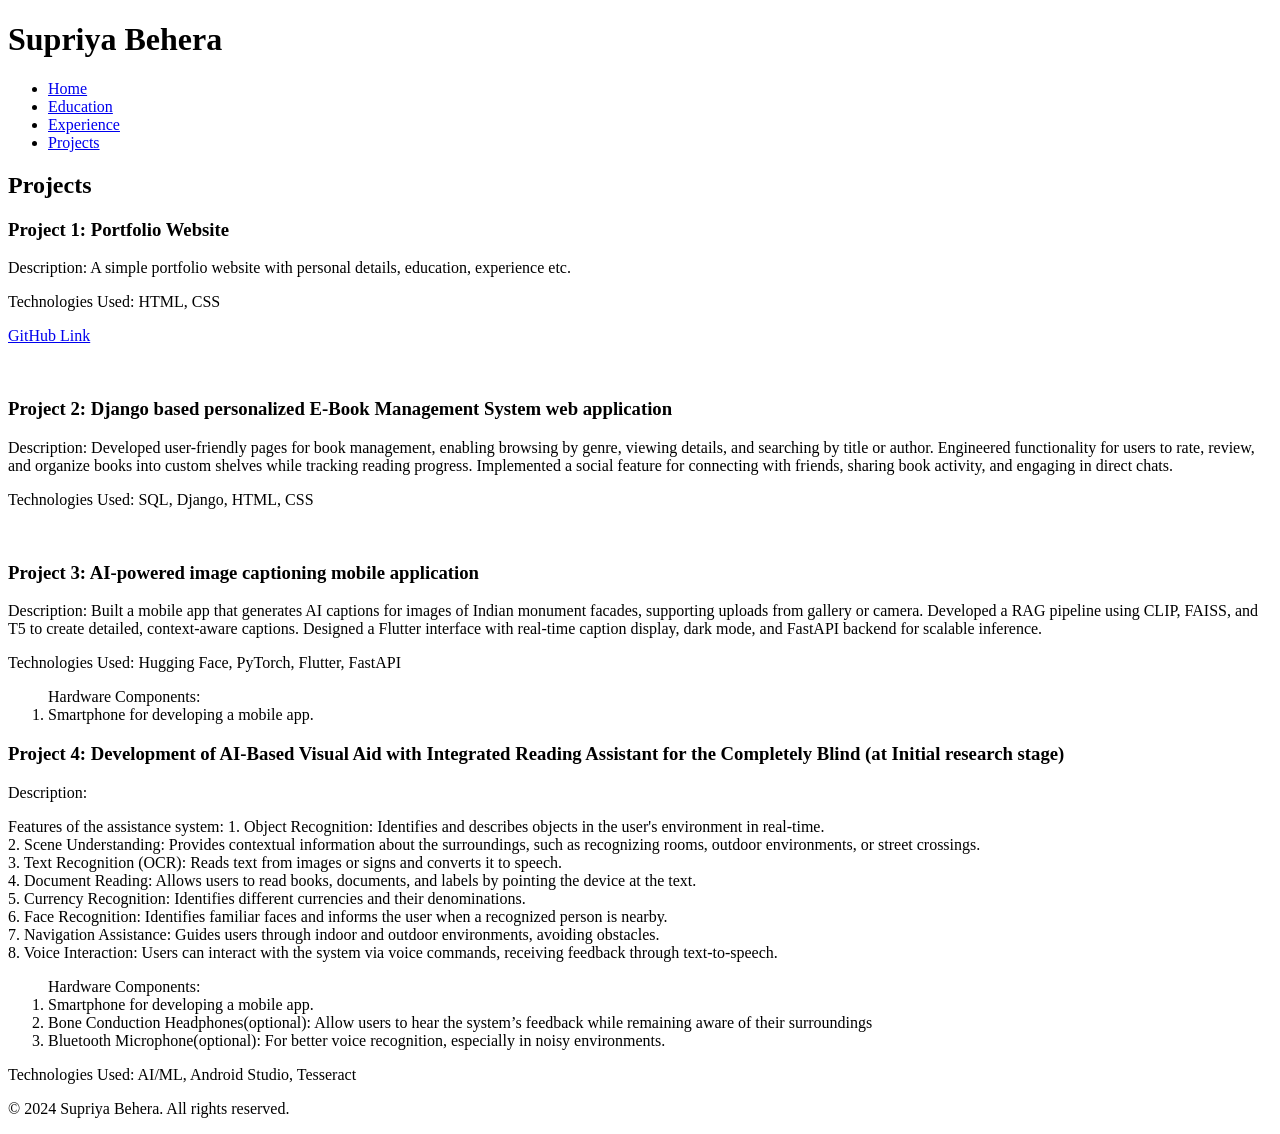
==== projects.html @ 1beefcf6 "Update projects.html" ====
<!DOCTYPE html>
<html lang="en">
<head>
    <meta charset="UTF-8">
    <meta name="viewport" content="width=device-width, initial-scale=1.0">
    <title>My Projects</title>
    <link rel="stylesheet" href="styles.css">
</head>
<body>
    <header>
        <h1>Supriya Behera</h1>
        <nav>
            <ul>
                <li><a href="index.html">Home</a></li>
                <li><a href="education.html">Education</a></li>
                <li><a href="experience.html">Experience</a></li>
                <li><a href="projects.html">Projects</a></li>
            </ul>
        </nav>
    </header>
    <main>
        <section id="projects">
            <h2>Projects</h2>
            <h3>Project 1: Portfolio Website</h3>
            <p>Description: A simple portfolio website with personal details, education, experience etc.</p>
            <p>Technologies Used: HTML, CSS</p>
            <p><a href="https://github.com/Supriyabcd/HTML_Projects" target="_blank">GitHub Link</a></p>
            <br>
            <h3>Project 2: Django based personalized E-Book Management System web application</h3>
            <p>Description: Developed user-friendly pages for book management, enabling browsing by genre, viewing details, and searching by title or author. Engineered functionality for users to rate, review, and organize books into custom shelves while tracking reading
progress. Implemented a social feature for connecting with friends, sharing book activity, and engaging in direct chats.</p>
            <p>Technologies Used: SQL, Django, HTML, CSS</p>
            <br>
            <h3>Project 3: AI-powered image captioning mobile application</h3>
            <p>Description: Built a mobile app that generates AI captions for images of Indian monument facades, supporting uploads from gallery
or camera. Developed a RAG pipeline using CLIP, FAISS, and T5 to create detailed, context-aware captions. Designed a Flutter interface with real-time caption display, dark mode, and FastAPI backend for scalable inference.</p>
            <p>Technologies Used: Hugging Face, PyTorch, Flutter, FastAPI</p>
            <ol> Hardware Components: <br>
                    <li>Smartphone for developing a mobile app. </li> 
                </ol>
            <h3>Project 4: Development of AI-Based Visual Aid with Integrated Reading Assistant for the Completely Blind (at Initial research stage)</h3>
            <p>Description: 
                <p> Features of the assistance system:
                    1. Object Recognition: Identifies and describes objects in the user's environment in real-time. <br>
                    2. Scene Understanding: Provides contextual information about the surroundings, such as recognizing rooms, outdoor environments, or street crossings. <br>
                    3. Text Recognition (OCR): Reads text from images or signs and converts it to speech. <br>
                    4. Document Reading: Allows users to read books, documents, and labels by pointing the device at the text. <br>
                    5. Currency Recognition: Identifies different currencies and their denominations. <br>
                    6. Face Recognition: Identifies familiar faces and informs the user when a recognized person is nearby. <br>
                    7. Navigation Assistance: Guides users through indoor and outdoor environments, avoiding obstacles. <br>
                    8. Voice Interaction: Users can interact with the system via voice commands, receiving feedback through text-to-speech. <br>
                <p>
                <ol> Hardware Components: <br>
                    <li>Smartphone for developing a mobile app. </li> 
                    <li>Bone Conduction Headphones(optional): Allow users to hear the system’s feedback while remaining aware of their surroundings </li>
                    <li>Bluetooth Microphone(optional): For better voice recognition, especially in noisy environments.</li>
                </ol>
 
            </p>
            <p>Technologies Used: AI/ML, Android Studio, Tesseract</p>
        </section>
    </main>
    <footer>
        <p>&copy; 2024 Supriya Behera. All rights reserved.</p>
    </footer>
</body>
</html>
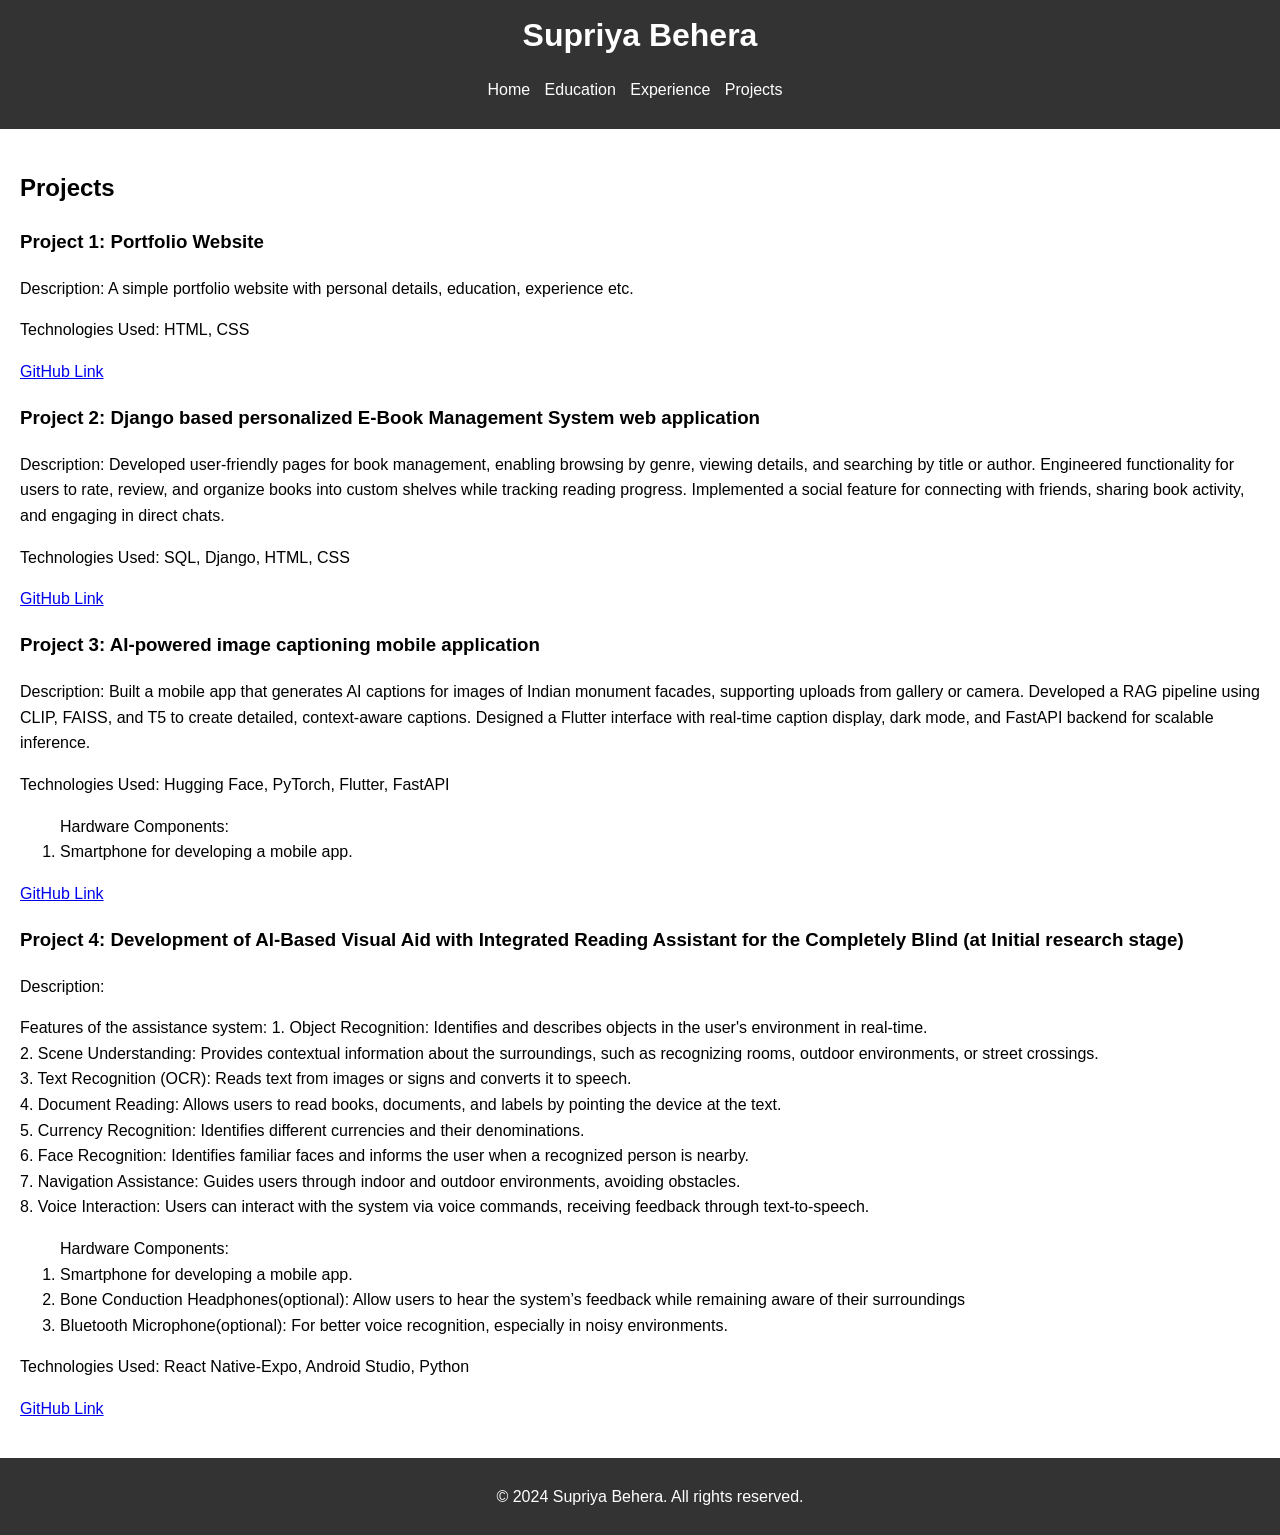
==== commit 0a26302d: "project_github_links" ====
--- a/projects.html
+++ b/projects.html
@@ -25,12 +25,13 @@
             <p>Description: A simple portfolio website with personal details, education, experience etc.</p>
             <p>Technologies Used: HTML, CSS</p>
             <p><a href="https://github.com/Supriyabcd/HTML_Projects" target="_blank">GitHub Link</a></p>
-            <br>
+            
             <h3>Project 2: Django based personalized E-Book Management System web application</h3>
             <p>Description: Developed user-friendly pages for book management, enabling browsing by genre, viewing details, and searching by title or author. Engineered functionality for users to rate, review, and organize books into custom shelves while tracking reading
 progress. Implemented a social feature for connecting with friends, sharing book activity, and engaging in direct chats.</p>
             <p>Technologies Used: SQL, Django, HTML, CSS</p>
-            <br>
+            <p><a href="https://github.com/Supriyabcd/BookBreeze" target="_blank">GitHub Link</a></p>
+            
             <h3>Project 3: AI-powered image captioning mobile application</h3>
             <p>Description: Built a mobile app that generates AI captions for images of Indian monument facades, supporting uploads from gallery
 or camera. Developed a RAG pipeline using CLIP, FAISS, and T5 to create detailed, context-aware captions. Designed a Flutter interface with real-time caption display, dark mode, and FastAPI backend for scalable inference.</p>
@@ -38,6 +39,8 @@
             <ol> Hardware Components: <br>
                     <li>Smartphone for developing a mobile app. </li> 
                 </ol>
+            <p><a href="https://github.com/Supriyabcd/CaptionGenieApp" target="_blank">GitHub Link</a></p>
+
             <h3>Project 4: Development of AI-Based Visual Aid with Integrated Reading Assistant for the Completely Blind (at Initial research stage)</h3>
             <p>Description: 
                 <p> Features of the assistance system:
@@ -57,7 +60,8 @@
                 </ol>
  
             </p>
-            <p>Technologies Used: AI/ML, Android Studio, Tesseract</p>
+            <p>Technologies Used: React Native-Expo, Android Studio, Python</p>
+            <p><a href="https://github.com/Supriyabcd/AI_App_for_the_Blind" target="_blank">GitHub Link</a></p>
         </section>
     </main>
     <footer>
--- a/styles.css
+++ b/styles.css
@@ -0,0 +1,46 @@
+body {
+    font-family: Arial, sans-serif;
+    margin: 0;
+    padding: 0;
+    line-height: 1.6;
+}
+
+header {
+    background-color: #333;
+    color: white;
+    padding: 10px 0;
+    text-align: center;
+}
+
+header h1 {
+    margin: 0;
+}
+
+nav ul {
+    list-style-type: none;
+    padding: 0;
+}
+
+nav ul li {
+    display: inline;
+    margin-right: 10px;
+}
+
+nav ul li a {
+    color: white;
+    text-decoration: none;
+}
+
+main {
+    padding: 20px;
+}
+
+footer {
+    background-color: #333;
+    color: white;
+    text-align: center;
+    padding: 10px 10px;
+    position: relative;
+    bottom: 0;
+    width: 100%;
+}
